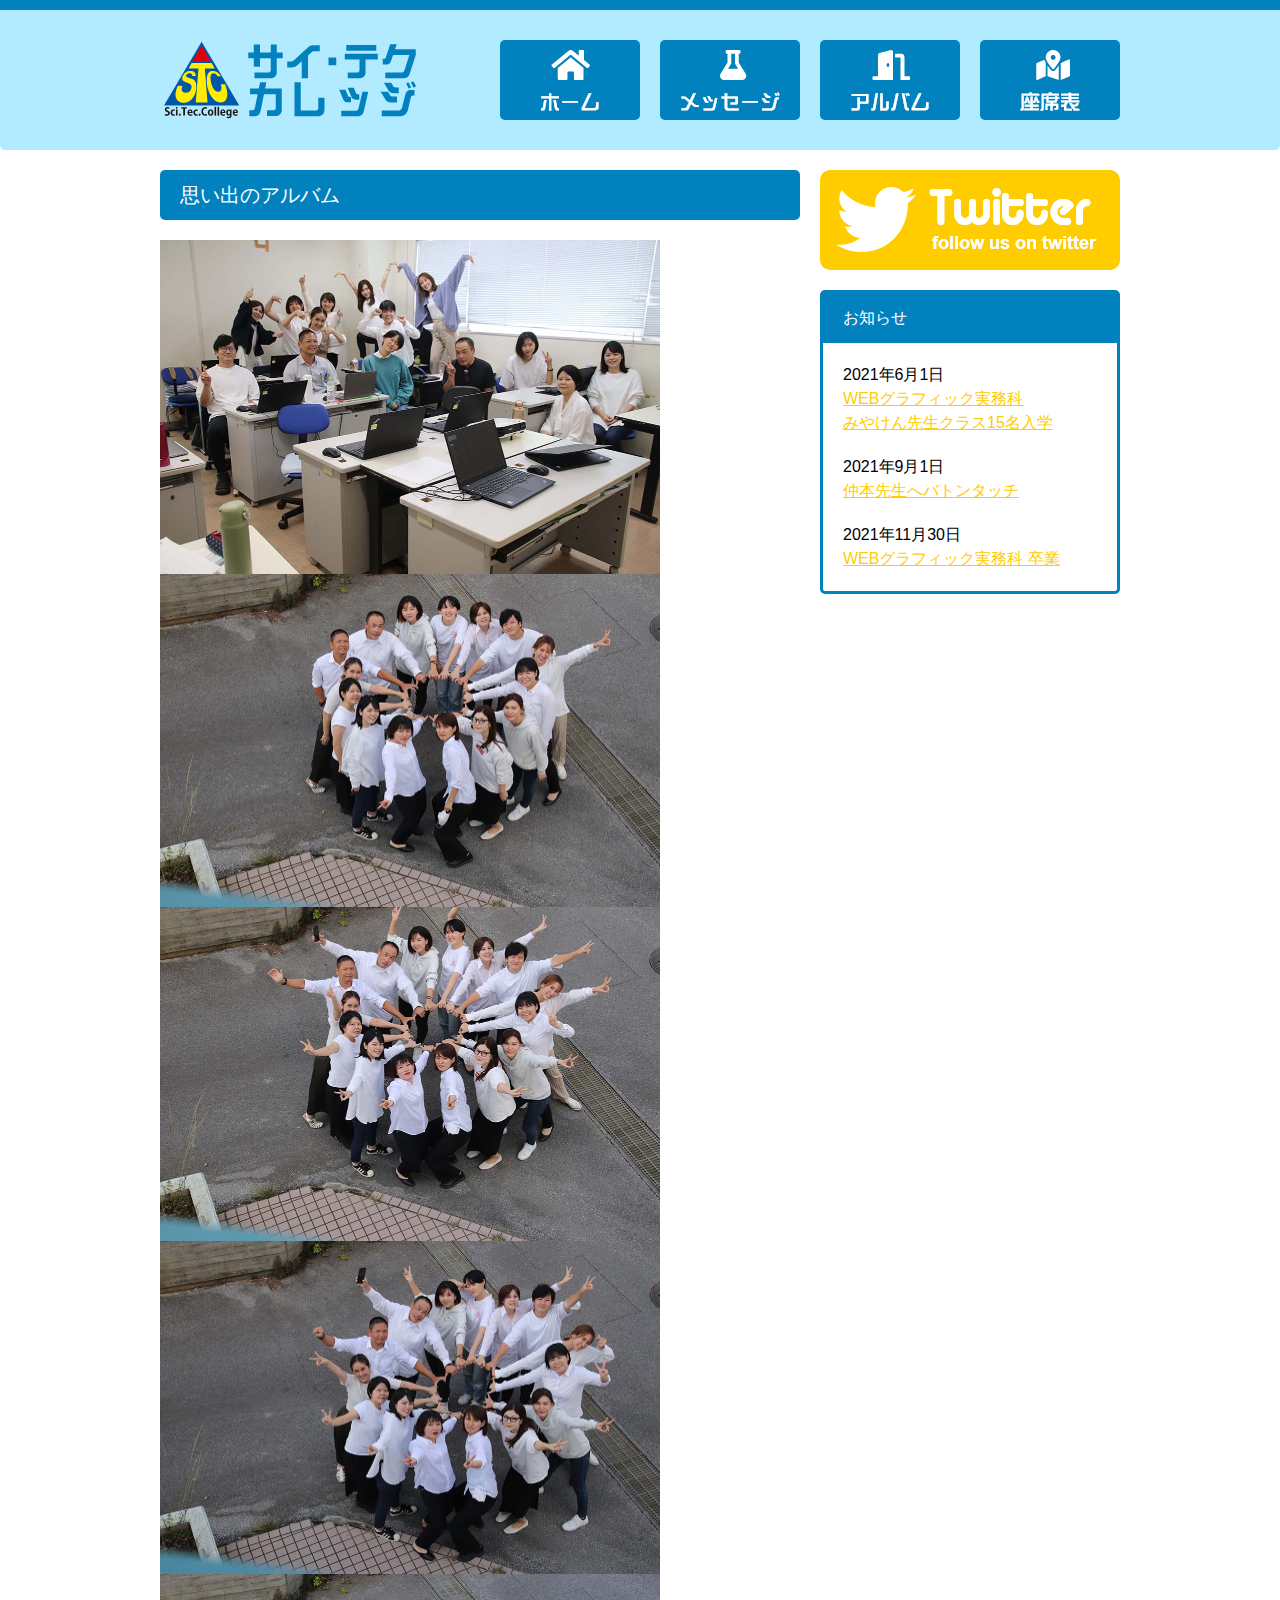
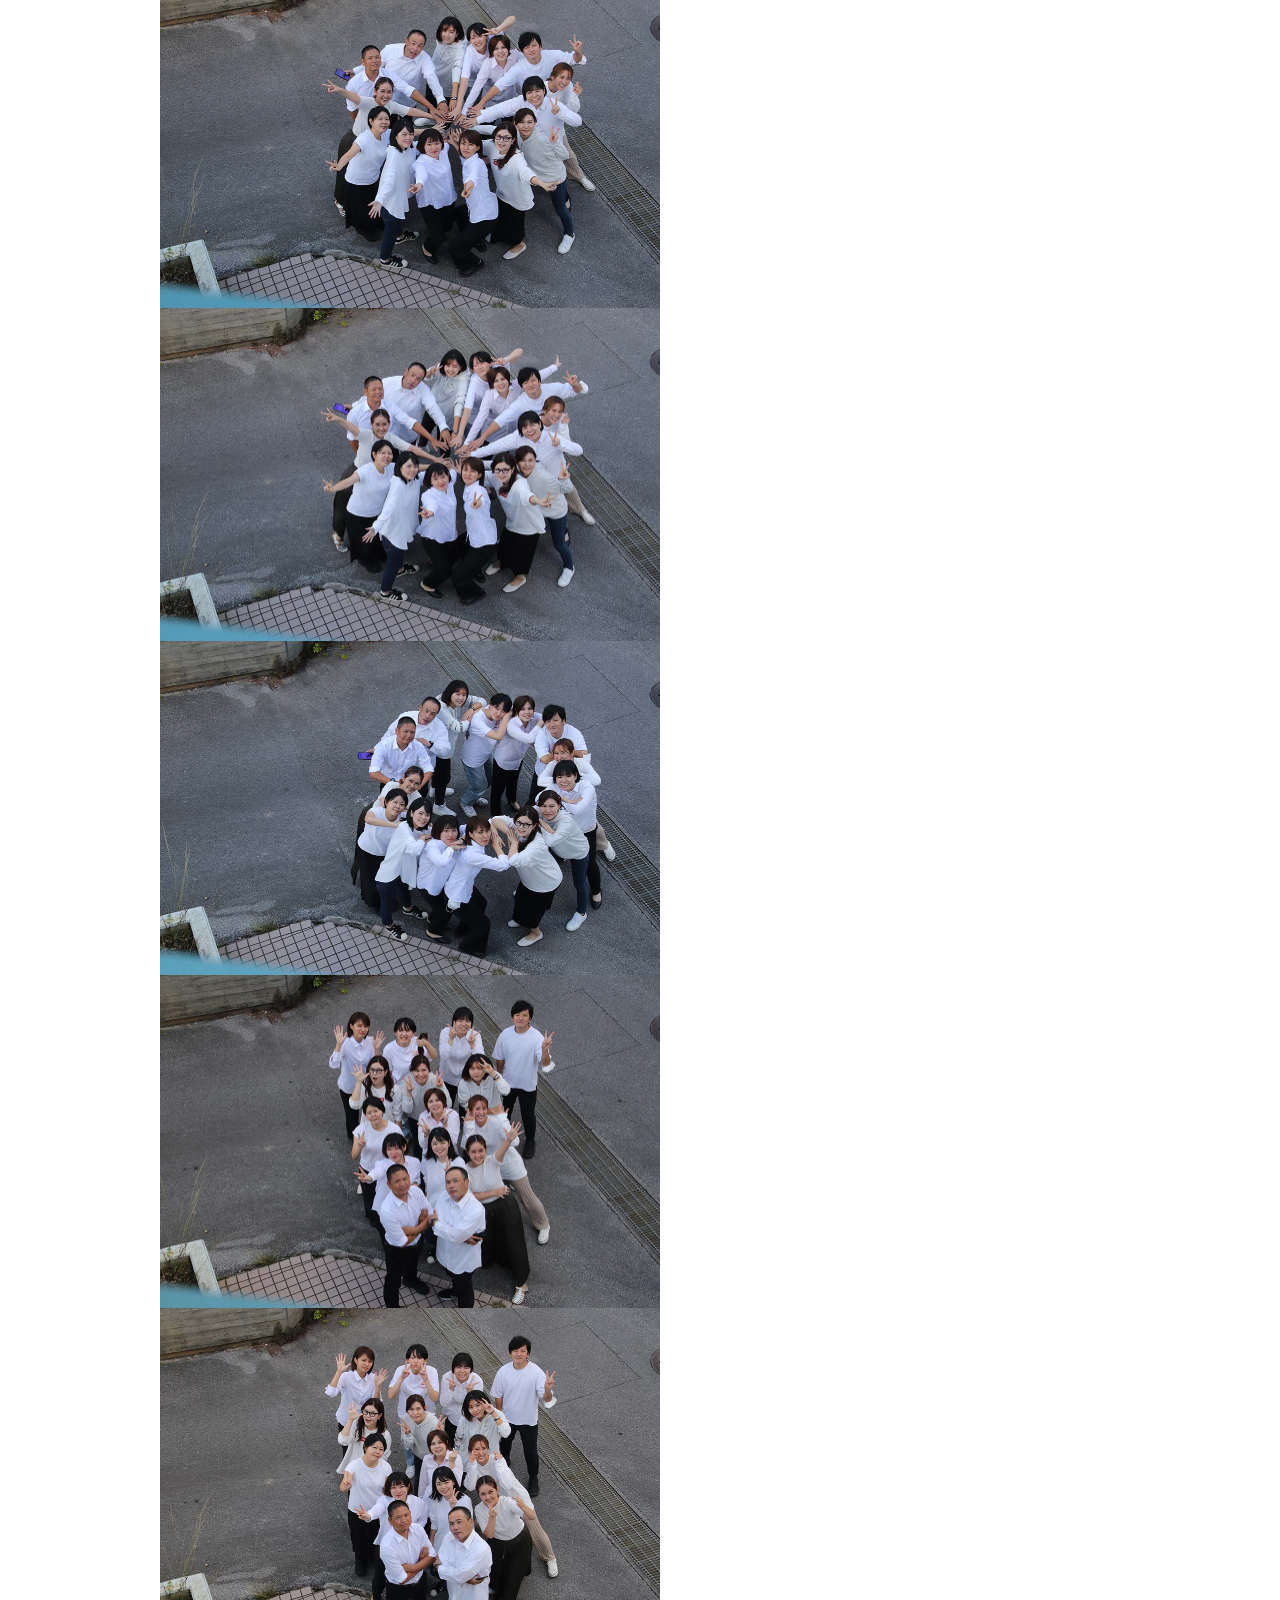
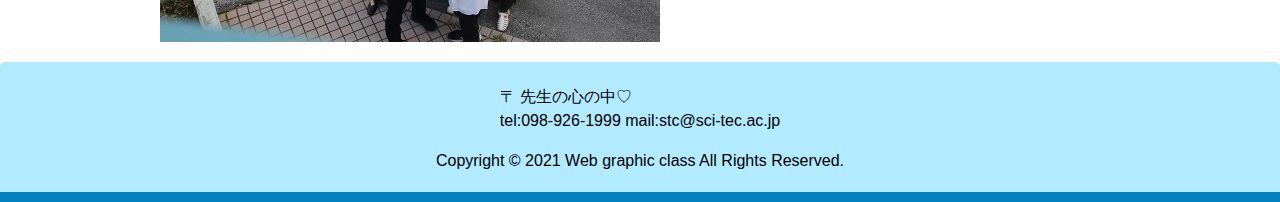
==== info.html @ 51e4a55b "アップロード" ====
<!DOCTYPE html>
<html lang="ja">

<head>
  <meta charset="UTF-8">
  <meta http-equiv="X-UA-Compatible" content="IE=edge">
  <meta name="viewport" content="width=device-width, initial-scale=1.0">
  <link rel="stylesheet" href="css/reset.css">
  <link rel="stylesheet" href="css/hamburger-menu.css">
  <link href="css/lightbox.css" rel="stylesheet">
  <link rel="stylesheet" href="css/style2.css">
  <link rel="stylesheet" href="css/responsive.css">
  <title>入学案内 | サイテクカレッジ</title>
  <script src="https://ajax.googleapis.com/ajax/libs/jquery/3.5.1/jquery.min.js"></script>
  <script src="js/hamburger-menu.js"></script>
</head>

<body id="info" class="others">
  <div class="page">
    <header>
      <div class="inner">
        <h1><a href="/"><img src="images/logo.png" alt="サイテクカレッジ"></a></h1>
        <!-- 全画面表示ナビゲーション -->
        <nav class="pc-nav">
          <ul>
            <li><a href="/"><img src="images/nav-home.png" alt="ホーム"></a></li>
            <li><a href="course.html"><img src="images/nav-course.png" alt="学科紹介"></a></li>
            <li><a href="info.html"><img src="images/nav-info.png" width="140" alt="入学案内"></a></li>
            <li><a href="access.html"><img src="images/nav-access.png" alt="アクセス"></a></li>
          </ul>
        </nav>
        <!-- ハンバーガー用ナビゲーション -->
        <nav class="hamburger-nav">
          <ul>
            <li><a href="/">ホーム</a></li>
            <li><a href="course.html">学科紹介</a></li>
            <li><a href="info.html">入学案内</a></li>
            <li><a href="access.html">アクセス</a></li>
          </ul>
        </nav>
        <!-- ハンバーガーメニュー -->
        <button class="hamburger-button"></button>
      </div>
  </div>
  </header>
  <div class="content">
    <main>
      <h2>思い出のアルバム</h2>
      <ul>
        <li><img src="images/46.JPG" width="500"></li>
        <li><img src="images/IMG_7391.JPG" width="500"></li>
        <li><img src="images/IMG_7392.JPG" width="500"></li>
        <li><img src="images/IMG_7393.JPG" width="500"></li>
        <li><img src="images/IMG_7394.JPG" width="500"></li>
        <li><img src="images/IMG_7395.JPG" width="500"></li>
        <li><img src="images/IMG_7396.JPG" width="500"></li>
        <li><img src="images/IMG_7397.JPG" width="500"></li>
        <li><img src="images/IMG_7398.JPG" width="500"></li>
      </ul>
    </main>
    <aside>
      <div class="banner">
        <a href=""><img src="images/banner-twitter.png" alt="Twitter follow us on twitter"></a>
      </div>
      <div class="news">
        <h2>お知らせ</h2>
        <ul>
          <li><time datetime="2015-10-02">2021年6月1日</time><br><a href="">WEBグラフィック実務科<br>みやけん先生クラス15名入学</a>
          </li>
          <li><time datetime="2015-09-09">2021年9月1日</time><br><a href="">仲本先生へバトンタッチ</a></li>
          <li><time datetime="2015-07-17">2021年11月30日</time><br><a href="">WEBグラフィック実務科 卒業</a></li>
        </ul>
      </div>
    </aside>
  </div>
  <footer>
    <address>
      〒 先生の心の中♡<br>
      tel:098-926-1999 mail:stc@sci-tec.ac.jp
    </address>
    <p><small>Copyright &copy; 2021 Web graphic class <br>All Rights Reserved.</small></p>
  </footer>
  </div>
  <script src="js/lightbox.js"></script>
</body>

</html>
---- css/hamburger-menu.css ----
@charset "utf-8";
/* CSS Document */

.hamburger-button {
  display: flex; /* media query時にはflexでもどして */
  justify-content: center;
  align-items: center;
  position: absolute;
  top: 20px;
  right: 20px;
  z-index: 1002;
  background-color: #fff;
  border: none;
  cursor: pointer;
  width: 40px;
  height: 40px;
  outline: none;
}
.hamburger-button svg {
  height: 25px; /* autoではなく同じ数字で */
  width: 25px; /* autoではなく同じ数字で */
}
.hamburger-button path {
  fill: #000;
}
.hamburger-nav {
  position: fixed;
  width: 100%;
  background-color: #fff;
  z-index: 1001;
  padding: 20px;
  display: none;
}
#hamburger-overlay {
  position: fixed;
  top: 0;
  bottom: 0;
  left: 0;
  right: 0;
  background-color: rgba(0,0,0,.5);
  pointer-events: none;
  opacity: 0;
  z-index: 1000;
}
---- css/style2.css ----
/* ------------------
  全体構造
------------------ */
body {
  font-family: 'ヒラギノ角ゴ Pro W3', 'Hiragino Kaku Gothic Pro','メイリオ', 'Meiryo', '游ゴシック', 'Yu Gothic', 'ＭＳ Ｐゴシック', 'MS PGothic', sans-serif;
  font-size: 16px;
  background-color: #fff;
  color: #000;
}
.content {
  display: flex;
  justify-content: space-between;
  align-items: flex-start;
  width: 960px;
  margin: 0 auto 20px auto;
}
.others main h2 {
  background-color: #0182be;
  color: #fff;
  font-size: 20px;
  height: 50px;
  line-height: 50px;
  padding: 0 20px;
  border-radius: 5px;
  margin-bottom: 20px;
}
/* カードデザイン */
main .card {
  display: flex;
  justify-content: flex-start;
  align-items: flex-start;
  margin-bottom: 60px;
}
main .card img {
  margin-right: 20px;
}
main .card .desc {
  width: 420px;
}
main .card h3 {
  font-size: 20px;
  color: #0182be;
  margin-bottom: 20px;
}
main .card p {
  line-height: 1.5;
  text-align: justify;
}



/* ------------------
  ヘッダー
------------------ */
header {
  background-color: #b2eaff;
  border-top: 10px solid #0182be;
  padding: 0 20px;
  margin-bottom: 20px;
  border-radius: 0 0 5px 5px;
}
header .inner {
  height: 140px;
  display: flex;
  justify-content: space-between;
  align-items: center;
  width: 960px;
  margin: 0 auto;
}
/* 大きい画像のサイズ調整 */
header h1 img{
  width: 260px;
}
header .pc-nav ul {
  display: flex;
}
header .pc-nav li {
  margin-left: 20px;
}
/* ハンバーガーメニューを非表示 */
.hamburger-button{
  display: none;
}

/* ------------------
  メイン
------------------ */
main {
  width: 640px;
}

/* ------------------
  サイド
------------------ */
aside {
  width: 300px;
}
aside .banner {
  margin-bottom: 20px;
}
aside .news {
  border: 3px solid #0182be;
  border-radius: 5px;
}
aside .news h2 {
  background-color: #0182be;
  color: #fff;
  height: 50px;
  line-height: 50px;
  padding: 0 20px;
}
aside .news ul {
  margin: 20px 20px 0 20px;
}
aside .news li {
  margin-bottom: 20px;
  line-height: 1.5;
}
aside .news a {
  color: #ffcc00;
}

/* ------------------
  フッター
------------------ */
footer {
  background-color: #b2eaff;
  border-bottom: 10px solid #0182be;
  border-radius: 5px 5px 0 0;
  height: 140px;
  /* 中央配置 */
  display: flex;
  flex-direction: column;
  justify-content: center;
  align-items: center;
}
footer address {
  line-height: 1.5;
  margin-bottom: 20px;
}
footer small br{
    display: none;
}
/* ------------------
  トップページ
------------------ */
#home main .main-image {
  margin-bottom: 20px;
}
#home main h2 {
  font-size: 20px;
  color: #0182be;
  margin-bottom: 20px;
}
#home main p {
  line-height: 1.5;
  margin-bottom: 20px;
  text-align: justify;
}
/* ------------------
  学科紹介
------------------ */
#course main section{
  opacity: 0;
  position: relative;
  left: -50px;
}
#course main section:nth-child(even){
  left: 50px;
}

#course main section.on{
  opacity: 1;
  left: 0;
}
/* ------------------
  入学案内
------------------ */
#info .content{
  display: flex;
}

/* ------------------
  アクセス
------------------ */
#access main .mihama{
  display: flex;
  justify-content: center;
  align-items: center;
}
#access main h3 {
  color: #0182be;
  font-size: 20px;
  text-align: center;
  margin-bottom: 20px;
}
#access main img{
  margin-bottom: 20px;
  text-align: center;
}
---- css/responsive.css ----
@media(max-width:500px){
    /* --------------------
    　　　　全体構造
    ----------------------*/

    /* 横スクロールバーを消す */
    .content {
        width: auto;
    }
    header .inner {
        width: auto;
    }
    main {
        width: auto;
    }

    /* コンテンツ main asideの横並びを取り除く */
    .content {
        display: block;
      }

    /* ------------------
    ヘッダー
    ------------------ */
    .hamburger-nav{
        height: 100%;
    }
    .hamburger-button {
    display: flex;
    /* ボタン位置を変える */
    top:60px;
    right: 30px;
    /* ハンバーガーボタンの背景を透明に */
    background-color: transparent;
    }
     /* ハンバーガーボタンの大きさを変える */
    .hamburger-button svg {
        width: 30px;
        height: 30px;
    }
     /* ハンバーガーボタンの色を変える */
    .hamburger-button path {
        fill: red;
    }
    .hamburger-nav li{
        padding: 20px;
        border-bottom: 1px solid #ddd;
    }
    /* ハンバーガーメニューの文字デザイン */
    .hamburger-nav a{
        color: #0182be;;
        text-decoration: none;
    }
    /* 通常のナビを非表示 */
    .pc-nav{
    display: none;
    }
    
    
    /* ------------------
    　　　メイン
    ------------------ */
    main{
    margin-bottom: 60px;
    }
    /* ------------------
    サイド
    ------------------ */
    aside {
    margin-left: auto;
    margin-right: auto;
    margin-bottom: 60px;
    }
      
    /* ------------------
    フッター
    ------------------ */
    footer {
    text-align: center;
    }
    footer small br{
    display: inline;
    }


    /* --------------------
        トップページ用
    ----------------------*/
    #home main h2 {
        margin-right: 10px;
        margin-left: 10px;
    }
    #home main p {
        margin-right: 10px;
        margin-left: 10px;
    }

    /* --------------------
        トップページ以外
    ----------------------*/
    /* 内側に10px入れる */
    .others main{
        margin-left: 10px;
        margin-right: 10px;
    }

     /* カードデザインを縦並び中央配置にする */
    main .card {
         display: block;
         text-align: center;
    }
    main .card img {
        margin-right: 0;
        margin-bottom: 20px;
    }
    main .card .desc {
        width: auto;
    }
    
}
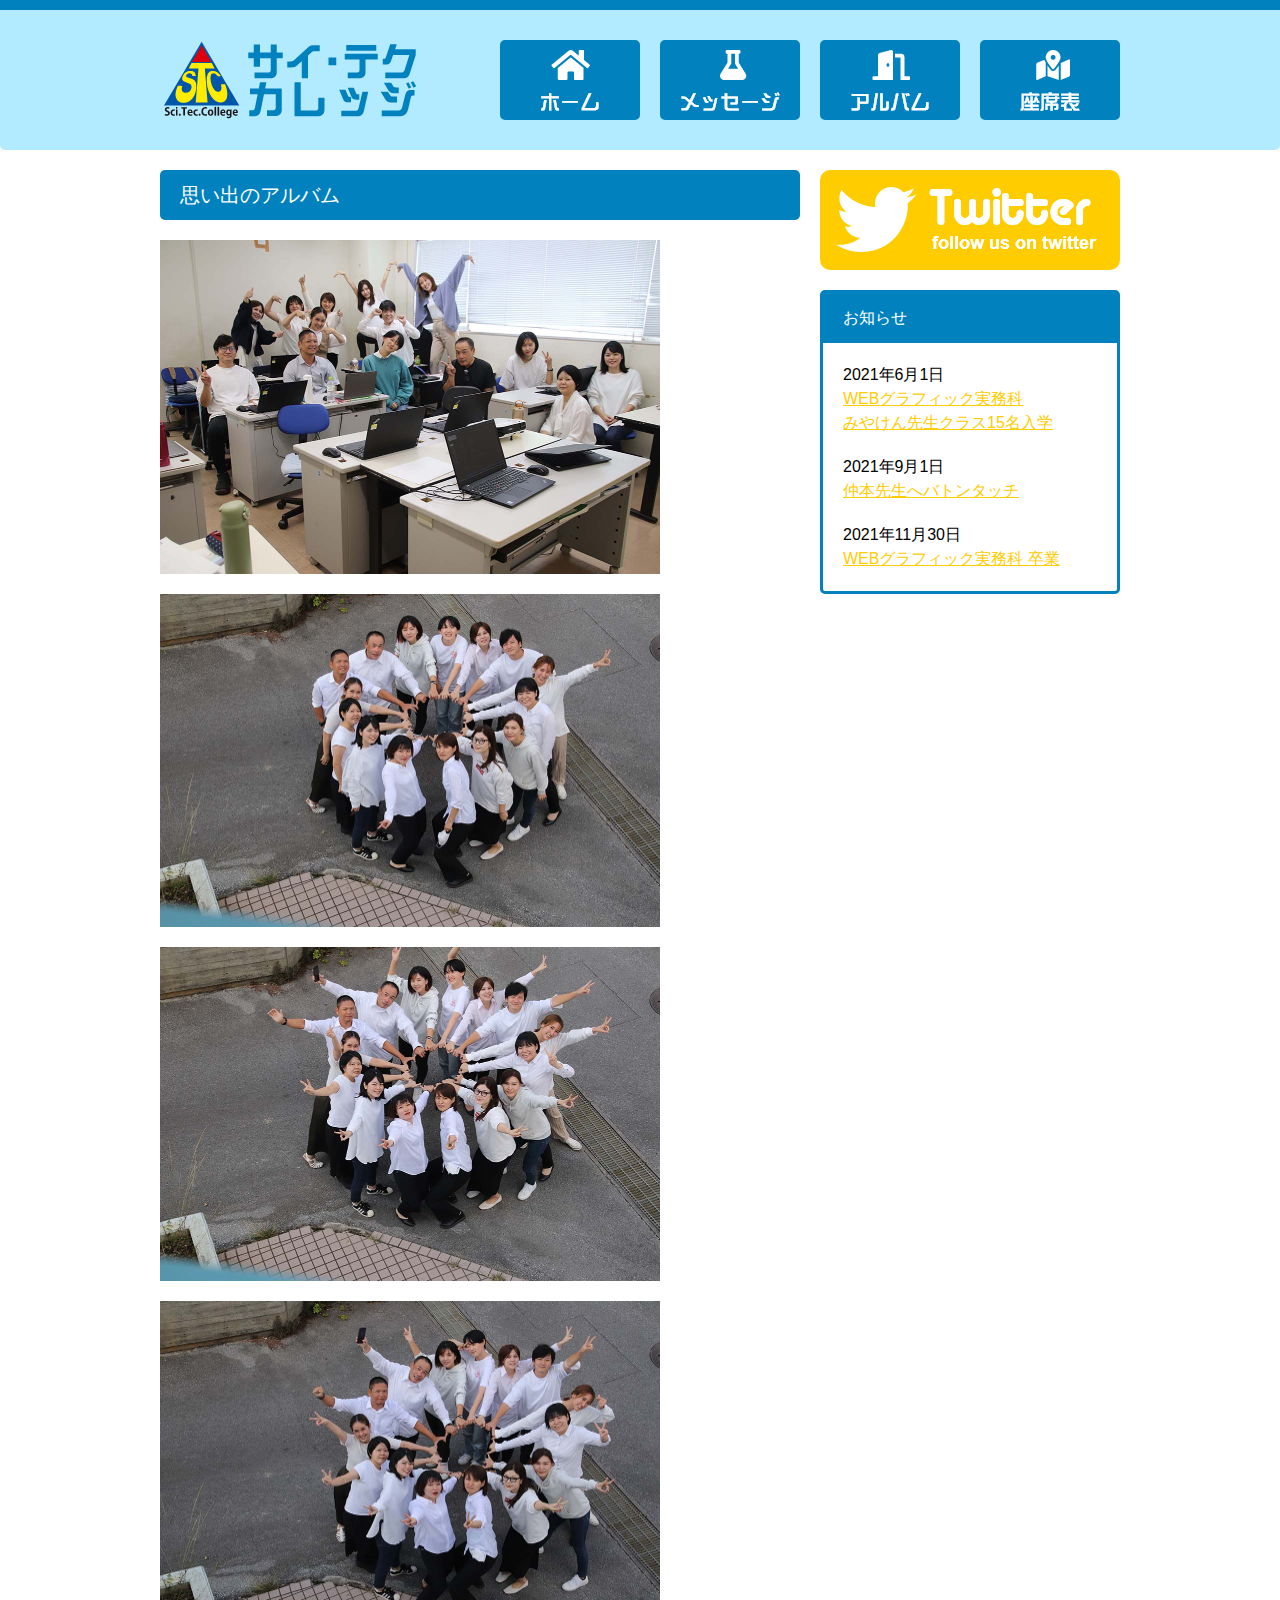
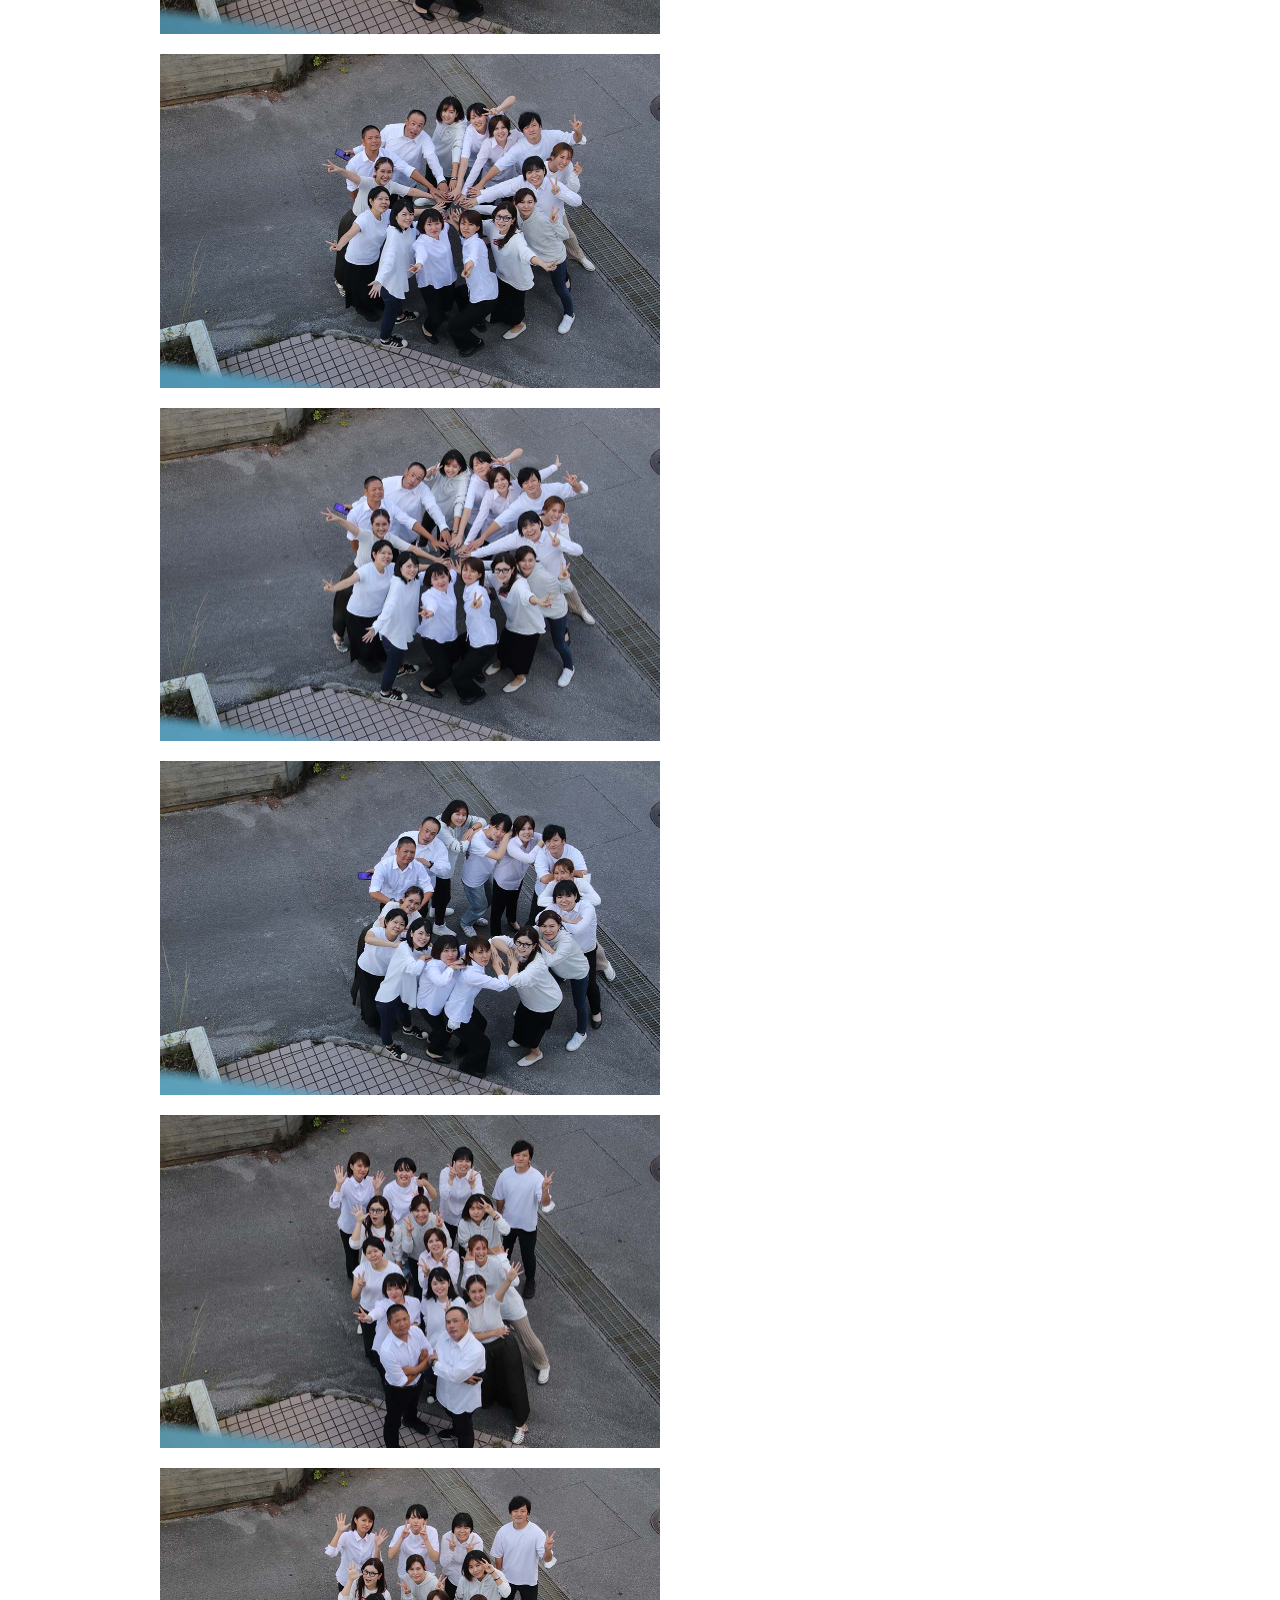
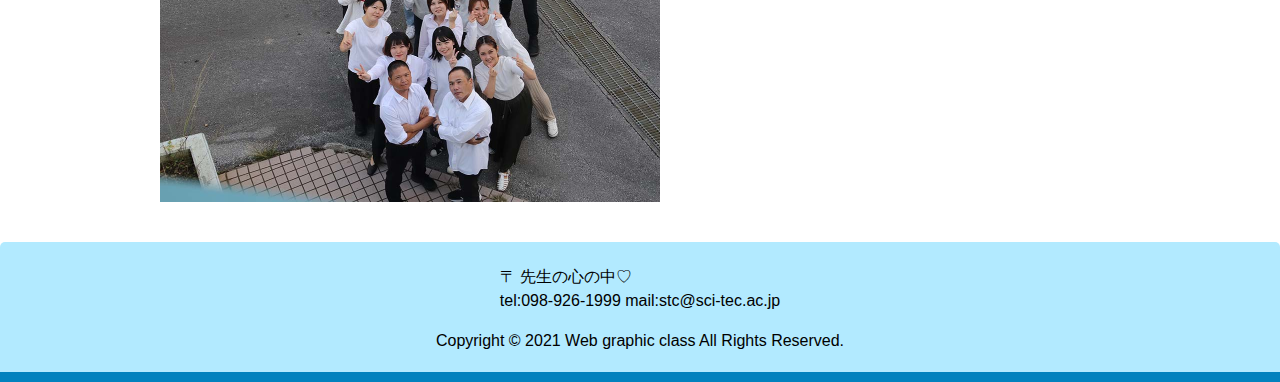
==== commit ee5b2b42: "調整" ====
--- a/info.html
+++ b/info.html
@@ -47,15 +47,15 @@
     <main>
       <h2>思い出のアルバム</h2>
       <ul>
-        <li><img src="images/46.JPG" width="500"></li>
-        <li><img src="images/IMG_7391.JPG" width="500"></li>
-        <li><img src="images/IMG_7392.JPG" width="500"></li>
-        <li><img src="images/IMG_7393.JPG" width="500"></li>
-        <li><img src="images/IMG_7394.JPG" width="500"></li>
-        <li><img src="images/IMG_7395.JPG" width="500"></li>
-        <li><img src="images/IMG_7396.JPG" width="500"></li>
-        <li><img src="images/IMG_7397.JPG" width="500"></li>
-        <li><img src="images/IMG_7398.JPG" width="500"></li>
+        <li><a href="images/46.JPG" data-lightbox="image"><img src="images/46.JPG" width="500"></a></li>
+        <li><a href="images/IMG_7391.JPG" data-lightbox="image"><img src="images/IMG_7391.JPG" width="500"></a></li>
+        <li><a href="images/IMG_7392.JPG" data-lightbox="image"><img src="images/IMG_7392.JPG" width="500"></a></li>
+        <li><a href="images/IMG_7393.JPG" data-lightbox="image"><img src="images/IMG_7393.JPG" width="500"></a></li>
+        <li><a href="images/IMG_7394.JPG" data-lightbox="image"><img src="images/IMG_7394.JPG" width="500"></a></li>
+        <li><a href="images/IMG_7395.JPG" data-lightbox="image"><img src="images/IMG_7395.JPG" width="500"></a></li>
+        <li><a href="images/IMG_7396.JPG" data-lightbox="image"><img src="images/IMG_7396.JPG" width="500"></a></li>
+        <li><a href="images/IMG_7397.JPG" data-lightbox="image"><img src="images/IMG_7397.JPG" width="500"></a></li>
+        <li><a href="images/IMG_7398.JPG" data-lightbox="image"><img src="images/IMG_7398.JPG" width="500"></a></li>
       </ul>
     </main>
     <aside>
--- a/css/style2.css
+++ b/css/style2.css
@@ -181,6 +181,10 @@
   display: flex;
 }
 
+#info main ul li {
+  margin-bottom: 20px;
+}
+
 /* ------------------
   アクセス
 ------------------ */
